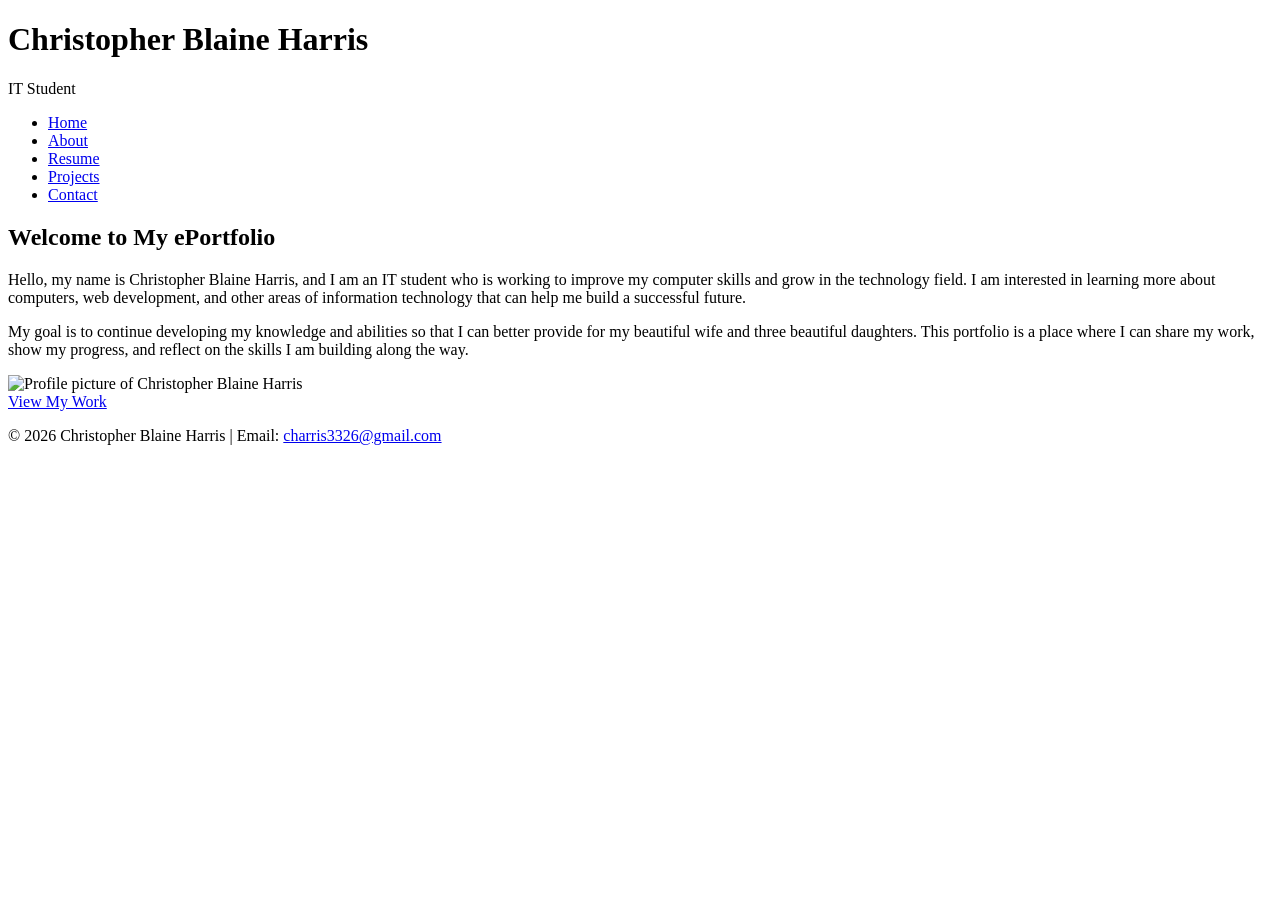
==== index.html @ 7c828674 "Add initial HTML structure for ePortfolio" ====
<!DOCTYPE html>
<html lang="en">
<head>
<meta charset="UTF-8">
<meta name="viewport" content="width=device-width, initial-scale=1.0">
<title>Christopher Blaine Harris | ePortfolio</title>
<link rel="stylesheet" href="styles.css">
</head>
<body>

<header>
<h1>Christopher Blaine Harris</h1>
<p>IT Student</p>
</header>

<nav>
<ul>
<li><a href="index.html">Home</a></li>
<li><a href="about.html">About</a></li>
<li><a href="resume.html">Resume</a></li>
<li><a href="projects.html">Projects</a></li>
<li><a href="contact.html">Contact</a></li>
</ul>
</nav>

<main>
<section class="intro">
<h2>Welcome to My ePortfolio</h2>
<p>
Hello, my name is Christopher Blaine Harris, and I am an IT student who is
working to improve my computer skills and grow in the technology field. I am
interested in learning more about computers, web development, and other areas
of information technology that can help me build a successful future.
</p>

<p>
My goal is to continue developing my knowledge and abilities so that I can
better provide for my beautiful wife and three beautiful daughters. This
portfolio is a place where I can share my work, show my progress, and reflect
on the skills I am building along the way.
</p>
</section>

<section class="profile-section">
<img src="profile.jpg" alt="Profile picture of Christopher Blaine Harris" class="profile-img">
</section>

<section class="cta">
<a href="projects.html" class="btn">View My Work</a>
</section>
</main>

<footer>
<p>&copy; 2026 Christopher Blaine Harris | Email: <a href="mailto:charris3326@gmail.com">charris3326@gmail.com</a></p>
</footer>

</body>
</html>
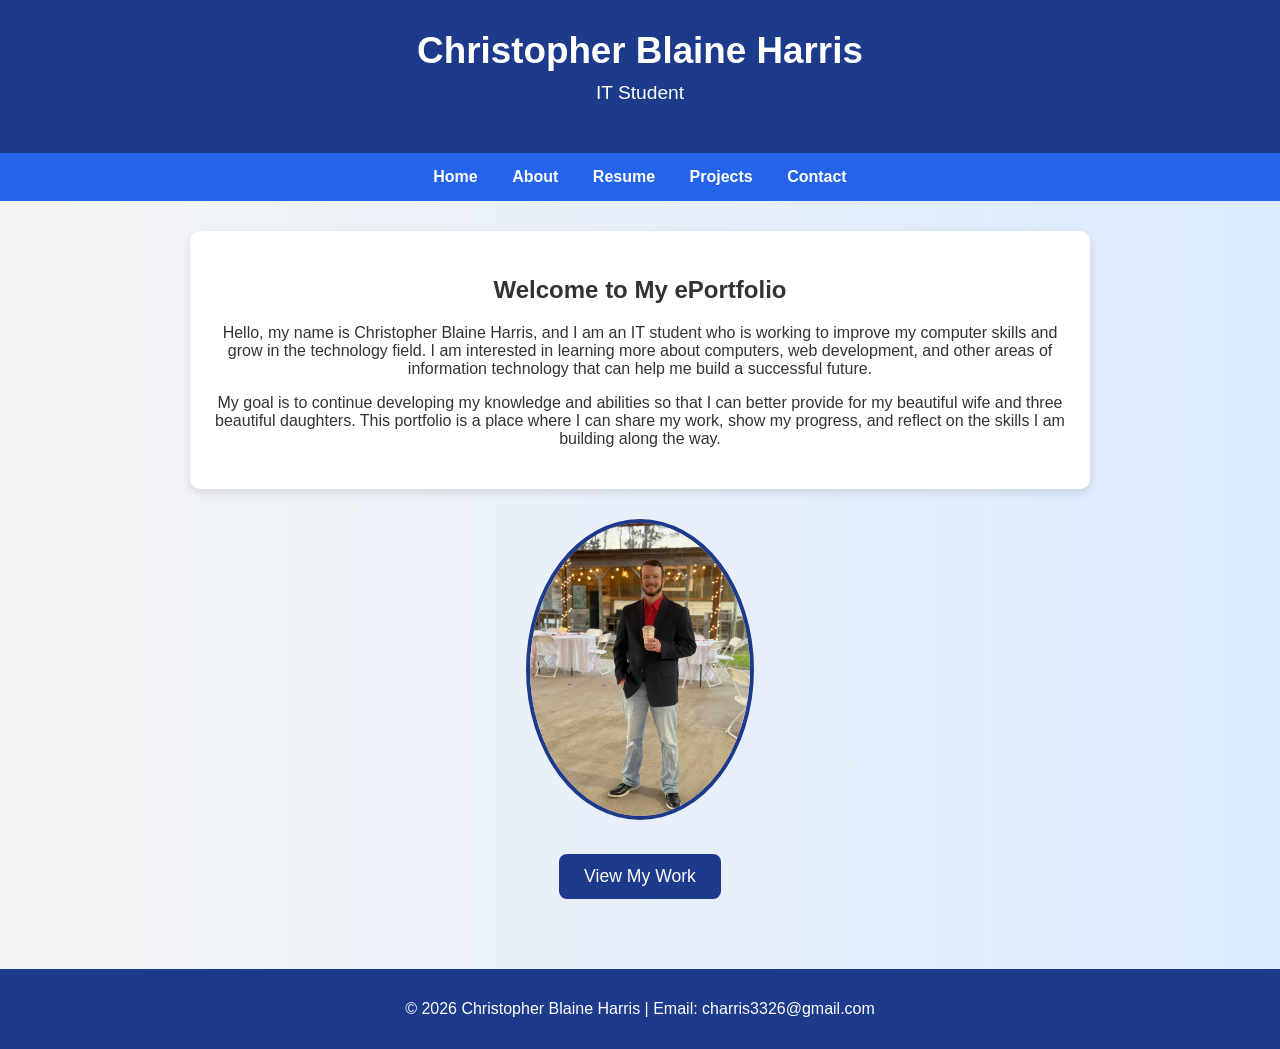
==== commit 37ac4596: "Fix profile image file extension in index.html" ====
--- a/index.html
+++ b/index.html
@@ -42,7 +42,7 @@
 </section>
 
 <section class="profile-section">
-<img src="profile.jpg" alt="Profile picture of Christopher Blaine Harris" class="profile-img">
+<img src="profile.jpg.jpeg" alt="Profile picture of Christopher Blaine Harris" class="profile-img">
 </section>
 
 <section class="cta">
--- a/styles.css
+++ b/styles.css
@@ -0,0 +1,117 @@
+body {
+font-family: Arial, sans-serif;
+margin: 0;
+padding: 0;
+background: linear-gradient(to right, #f4f4f4, #dbeafe);
+color: #333;
+}
+
+header {
+background-color: #1e3a8a;
+color: white;
+text-align: center;
+padding: 30px 20px;
+}
+
+header h1 {
+margin: 0;
+font-size: 2.3em;
+}
+
+header p {
+margin-top: 10px;
+font-size: 1.2em;
+}
+
+nav {
+background-color: #2563eb;
+padding: 15px 0;
+}
+
+nav ul {
+list-style-type: none;
+margin: 0;
+padding: 0;
+text-align: center;
+}
+
+nav ul li {
+display: inline-block;
+margin: 0 15px;
+}
+
+nav ul li a {
+color: white;
+text-decoration: none;
+font-weight: bold;
+}
+
+nav ul li a:hover {
+text-decoration: underline;
+}
+
+main {
+padding: 30px 20px;
+text-align: center;
+}
+
+.intro,
+.content-box {
+max-width: 850px;
+margin: 0 auto 30px auto;
+background-color: white;
+padding: 25px;
+border-radius: 10px;
+box-shadow: 0 4px 8px rgba(0, 0, 0, 0.1);
+}
+
+.profile-section {
+margin: 20px 0;
+}
+
+.profile-img {
+width: 220px;
+height: auto;
+border-radius: 50%;
+border: 4px solid #1e3a8a;
+}
+
+.cta {
+margin-top: 30px;
+}
+
+.btn {
+display: inline-block;
+padding: 12px 25px;
+background-color: #1e3a8a;
+color: white;
+text-decoration: none;
+font-size: 1.1em;
+border-radius: 8px;
+}
+
+.btn:hover {
+background-color: #2563eb;
+}
+
+.resume-list {
+list-style-position: inside;
+padding: 0;
+}
+
+footer {
+margin-top: 40px;
+background-color: #1e3a8a;
+color: white;
+text-align: center;
+padding: 15px;
+}
+
+footer a {
+color: #ffffff;
+text-decoration: none;
+}
+
+footer a:hover {
+text-decoration: underline;
+}
